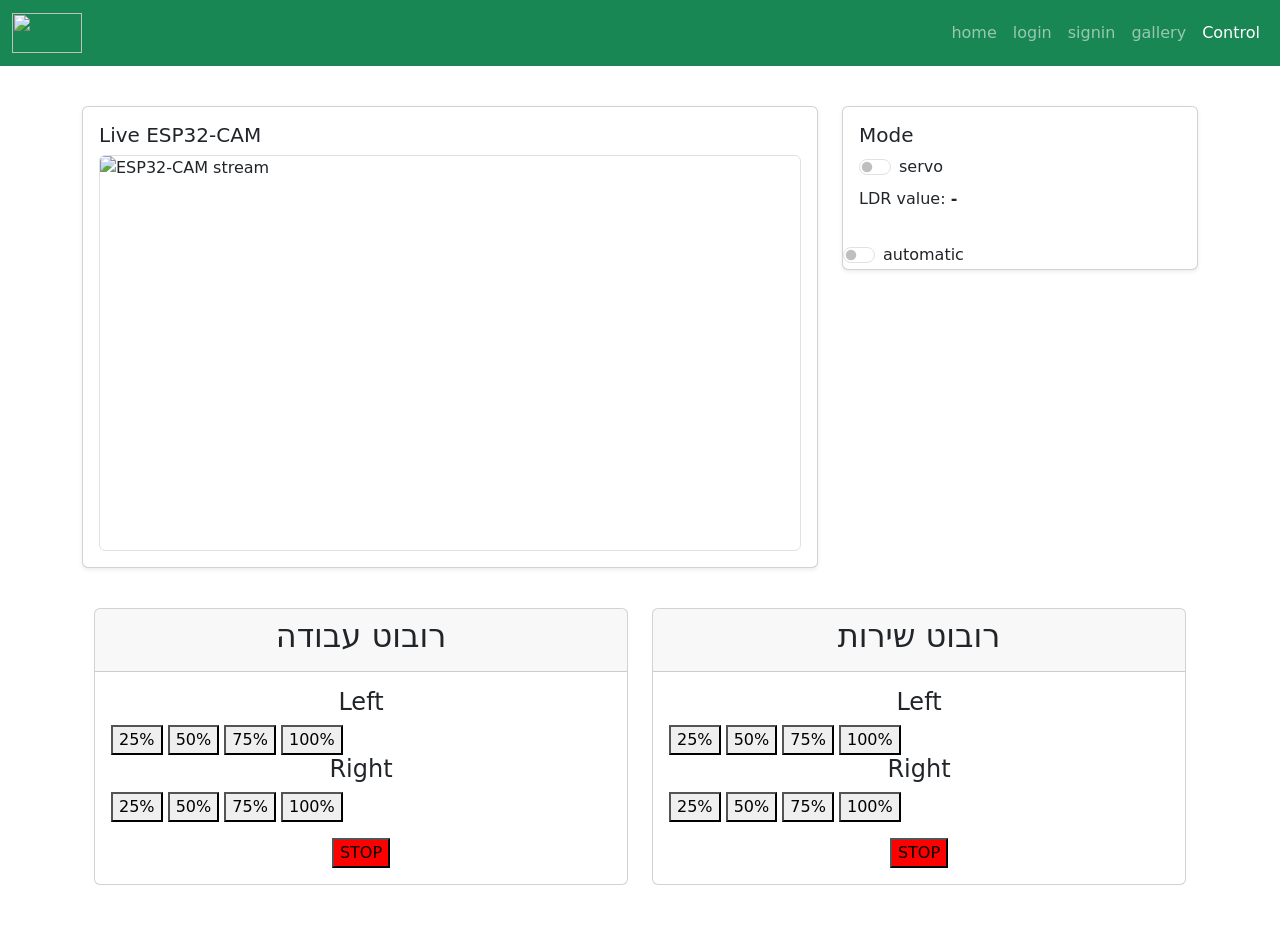
==== control.html @ 17b76ede "Add control.html for ESP32-CAM interface" ====
<!DOCTYPE html>
<html lang="en">
<head>
  <meta charset="UTF-8" />
  <meta name="viewport" content="width=device-width, initial-scale=1.0" />
  <title>Control</title>
  <link href="https://cdn.jsdelivr.net/npm/bootstrap@5.3.3/dist/css/bootstrap.min.css" rel="stylesheet" crossorigin="anonymous">
  <link href="style.css" rel="stylesheet">
</head>
<body>
        <nav class="navbar navbar-expand-lg navbar-dark bg-success">
        <div class="container-fluid">
             <a class="navbar-brand" href="#"><img src="img/agre.tech.png" alt="" width="70" height="40"></a>
                <button class="navbar-toggler" type="button" data-bs-toggle="collapse" data-bs-target="#navbarNavDropdown">
                     <span class="navbar-toggler-icon"></span>
                </button> 
           <div class="collapse navbar-collapse" id="navbarNavDropdown">
                <ul class="navbar-nav ms-auto">
                    <li class="nav-item"><a class="nav-link" href="index.html">home</a></li>
                    <li class="nav-item"><a class="nav-link" href="login.html">login</a></li>
                    <li class="nav-item"><a class="nav-link" href="signin.html">signin</a></li>
                    <li class="nav-item"><a class="nav-link" href="gallery.html">gallery</a></li>
                    <li class="nav-item"><a class="nav-link active" href="control.html">Control</a></li>
                    
                </ul>
           </div>
        </div>
    </nav>


<main class="container py-4">
    <div class="d-flex align-items-center justify-content-between mb-3">
    </div>

<div class="row g-4">
  <div class="col-lg-8">
    <div class="card shadow-sm">
      <div class="card-body">
        <h5 class="card-title">Live ESP32-CAM</h5>
        <div class="ratio ratio-16x9 border rounded overflow-hidden">
          <img id="ipcam" alt="ESP32-CAM stream" style="object-fit: contain;">
          </div>
      </div>
    </div>
  </div>

<div class="col-lg-4">
    <div class="card shadow-sm mb-4">
      <div class="card-body">
        <h5 class="card-title">Mode</h5>
        <div class="form-check form-switch">
          <input class="form-check-input" type="checkbox" id="autoSwitch" onChange="auto()"> 
          <label class="form-check-label" for="autoSwitch">servo</label>
        </div>
        <p class="mt-2 mb-0">LDR value: <strong id="ldrValue">-</strong></p>
      </div>

      <p id="lightText"></p>
      <img src="" alt="" id="lightAmount">
       <div class="form-check form-switch">
          <input class="form-check-input" type="checkbox" id="autoMatic" onChange="automatic()"> 
          <label class="form-check-label" for="autoMatic">automatic</label>
        </div>
    </div>
  </div>
</div

<p id="lightText"></p>
<img src="" alt="" id="lightAmount">

<div class="container">
  <div class="row">
    <div class="col-12 col-md-6 mb-4">
      <div class="card h-100">
        <div class="card-header text-center">
          <h2>רובוט עבודה</h2>
        </div>

        <div class="card-body">
          <div class="grid-container">
            <div class="column">
              <h4 class="text-center">Left</h4>
              <button class="btn-percent" id="2">25%</button>
              <button class="btn-percent" id="6">50%</button>
              <button class="btn-percent" id="10">75%</button>
              <button class="btn-percent" id="14">100%</button>
            </div>

            <div class="column">
              <h4 class="text-center">Right</h4>
              <button class="btn-percent" id="1">25%</button>
              <button class="btn-percent" id="5">50%</button>
              <button class="btn-percent" id="9">75%</button>
              <button class="btn-percent" id="13">100%</button>
            </div>
          </div>

          <div class="text-center mt-3">
            <button class="btn-percent" id="0" style="background-color: red;">STOP</button>
          </div>
        </div>
      </div>
    </div>


   
    <div class="col-12 col-md-6 mb-4">
      <div class="card h-100">
        <div class="card-header text-center">
          <h2>רובוט שירות</h2>
        </div>

        <div class="card-body">
          <div class="grid-container">
            <div class="column">
              <h4 class="text-center">Left</h4>
              <button class="btn-percent" id="66">25%</button>
              <button class="btn-percent" id="70">50%</button>
              <button class="btn-percent" id="74">75%</button>
              <button class="btn-percent" id="78">100%</button>
            </div>

            <div class="column">
              <h4 class="text-center">Right</h4>
              <button class="btn-percent" id="65">25%</button>
              <button class="btn-percent" id="69">50%</button>
              <button class="btn-percent" id="73">75%</button>
              <button class="btn-percent" id="77">100%</button>
            </div>

          </div>
          <div class="text-center mt-3">
            <button class="btn-percent" id="64" style="background-color: red;" >STOP</button>
          </div>
        </div>
      </div>
    </div>
  </div>
</div>


  </main>
  

  <script src="https://cdn.jsdelivr.net/npm/bootstrap@5.3.3/dist/js/bootstrap.bundle.min.js" crossorigin="anonymous"></script>
  <script src="https://www.gstatic.com/firebasejs/11.0.2/firebase-app-compat.js"></script>
  <script src="https://www.gstatic.com/firebasejs/11.0.2/firebase-auth-compat.js"></script>
  <script src="https://www.gstatic.com/firebasejs/11.0.2/firebase-database-compat.js"></script>
  <script src="js/app.js"></script>
  <script src="js/control.js"></script>
  

</body>
</html>
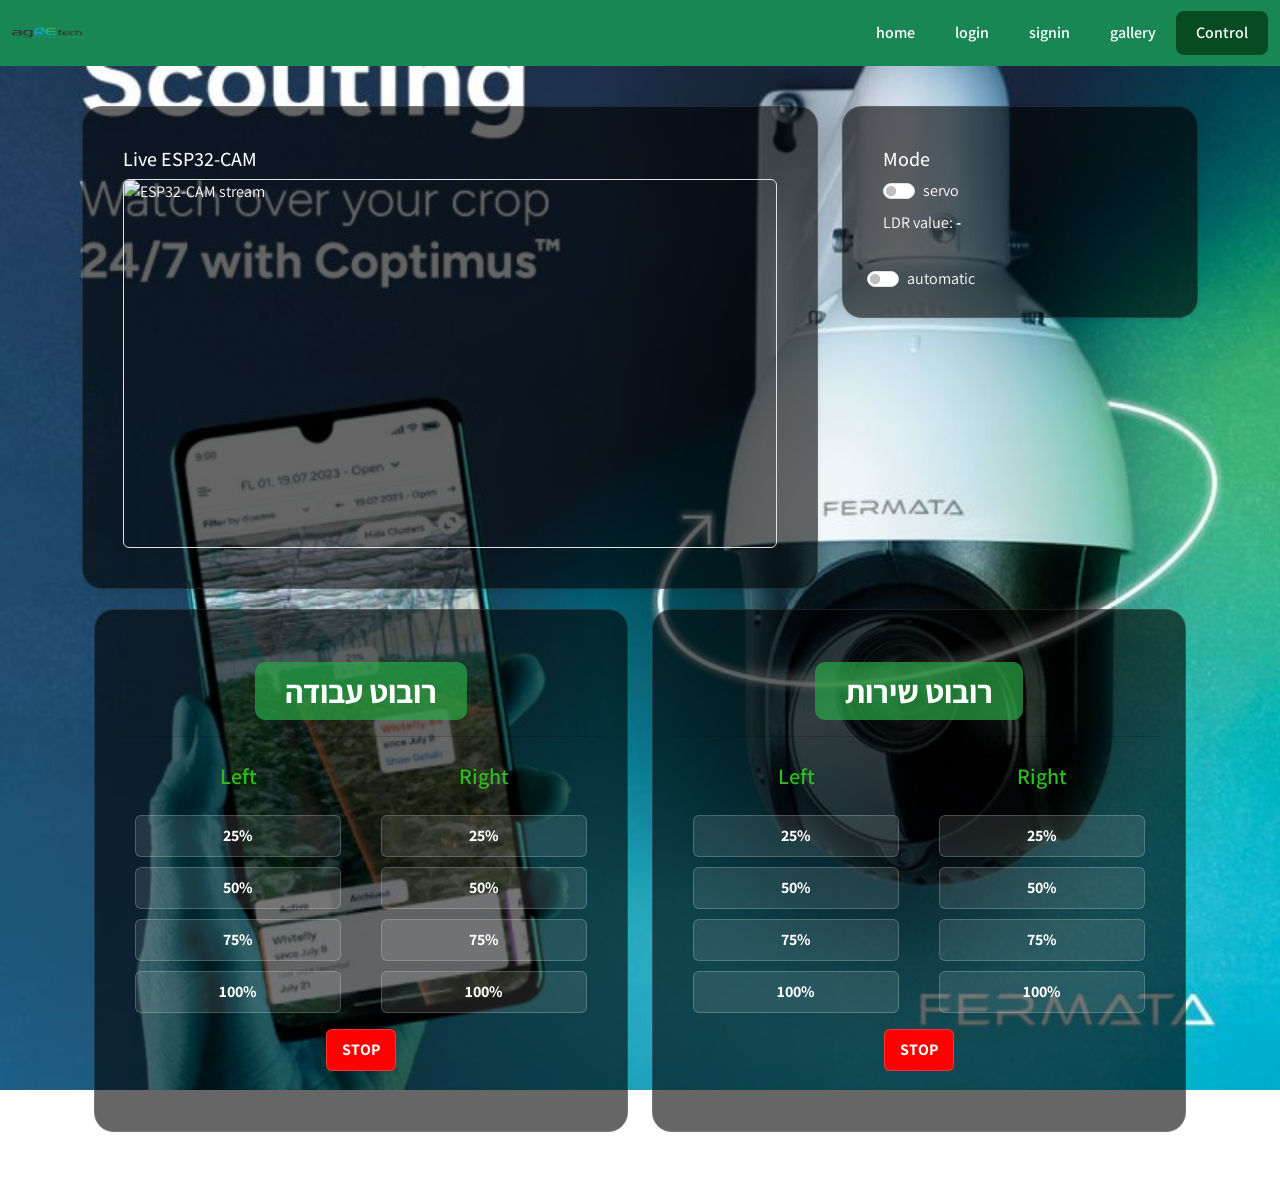
==== commit 0b965fd7: "first commit test" ====
--- a/control.html
+++ b/control.html
@@ -57,16 +57,15 @@
 
       <p id="lightText"></p>
       <img src="" alt="" id="lightAmount">
+
        <div class="form-check form-switch">
           <input class="form-check-input" type="checkbox" id="autoMatic" onChange="automatic()"> 
           <label class="form-check-label" for="autoMatic">automatic</label>
         </div>
     </div>
   </div>
-</div
+</div>
 
-<p id="lightText"></p>
-<img src="" alt="" id="lightAmount">
 
 <div class="container">
   <div class="row">
@@ -151,4 +150,4 @@
   
 
 </body>
-</html>
+</html>
--- a/style.css
+++ b/style.css
@@ -0,0 +1,120 @@
+@import url('https://fonts.googleapis.com/css2?family=Assistant:wght@300;400;700&display=swap'); /* מייבא גופן מודרני מגוגל פונטס */
+
+body {
+    background-image: url('img/2png.jpg'); /* תמונת רקע בכל עמוד באתר */
+    background-size: cover; /* פריסת התמונה על כל שטח המסך */
+    background-repeat: no-repeat; /* מניעת שכפול של התמונה */
+    background-position: center; /* מרכז את התמונה במסך */
+    background-attachment: fixed; /*  גורם לרקע להישאר קבוע בזמן גלילה בעמוד*/
+    color: white; /* צבע טקסט לבן */
+    font-family: 'Assistant', sans-serif;  /* הגדרת הגופן שייבאנו לכל האתר */
+    min-height: 100vh; /* מבטיח שהגוף יתפוס לפחות את כל גובה המסך */
+    margin: 0; /* ביטול שוליים חיצוניים של הדפדפן */
+    padding: 0; /* ביטול מרווחים פנימיים של הדפדפן */
+}
+
+h2 {
+    color:white; /* צבע טקסט לבן לכותרת */
+    background-color: rgba(40, 167, 69, 0.7); /*  h2 רקע ירוק לכותרת בגודל */
+    display: inline-block; /* גורם לרקע להיות רק בגודל הטקסט */
+    padding: 10px 30px; /* מרווח פנימי מסביב לטקסט הכותרת */
+    border-radius: 10px; /* עיגול פינות לרקע הכותרת */
+    text-align: center; /* מרכז את הטקסט בתוך התבנית */
+    font-weight: 700; /* הפיכת הטקסט למודגש  */
+    margin-top: 20px; /* מרווח מהחלק העליון */
+}
+
+.card, .showoff-card {
+    background:  rgba(0, 0, 0, 0.6); /*  רקע כהה שקוף */
+    border: 1px solid rgba(255, 255, 255, 0.1); /* מסגרת דקה מאוד ולבנה שקופה */
+    border-radius: 20px; /* עיגול פינות לכרטיס */
+    transition: transform 0.3s ease, box-shadow 0.3s ease; /* אנימציה חלקה במעבר עכבר */
+    color: white; /* צבע טקסט לבן בתוך הכרטיס */
+    padding: 1.5rem; /* מרווח פנימי בתוך הכרטיס */
+    margin-bottom: 20px; /* רווח בין כרטיס לכרטיס */
+}
+
+.card h4 {
+    text-align: center; /* מרכוז כותרת בתוך הכרטיס */
+    font-weight: 600; /* עובי גופן בינוני-גבוה */
+    font-size: 22px; /* גודל הטקסט של הכותרת */
+    color: #2ebd1e; /* צבע ירוק ספציפי לכותרת הקטנה */
+    margin-bottom: 15px; /* רווח מתחת לכותרת */
+}
+
+.gallery {
+    display: grid; /* הגדרת תצוגת רשת (Grid) */
+    grid-template-columns: repeat(auto-fit, minmax(250px, 1fr)); /* סידור אוטומטי של תמונות לפי רוחב מסך */
+    gap: 20px; /* רווח בין התמונות בגלריה */
+    padding: 20px; /* מרווח פנימי לכל הגלריה */
+}
+
+.gallery img {
+    width: 100%; /* התמונה תתפוס את כל רוחב התא שלה */
+    height: 200px; /* גובה קבוע לתמונות בגלריה */
+    object-fit: cover; /* חיתוך חכם של התמונה כדי שלא תתעוות */
+    border-radius: 15px; /* עיגול פינות לתמונות */
+    transition: transform 0.3s; /* הגדלה איטית של התמונה */
+    }
+
+.gallery img:hover { transform: scale(1.05); } /* הגדלה קלה של התמונה במעבר עכבר */
+
+.grid-container {
+    display: flex; /* סידור גמיש של עמודות השליטה */
+    justify-content: space-around; /* פיזור שווה של העמודות ברווחים */
+    gap: 40px; /* רווח גדול בין עמודות המנועים */
+    margin-top: 10px; /* רווח מלמעלה */
+}
+
+.column {
+    display: flex; /* סידור גמיש פנימי לעמודה */
+    flex-direction: column; /* סידור האלמנטים אחד מתחת לשני */
+    gap: 10px; /* רווח בין הכפתורים בתוך העמודה */
+    flex: 1; /* גורם לכל העמודות להיות ברוחב שווה */
+}
+
+.btn-percent {
+    border: 1px solid rgba(255, 255, 255, 0.2); /* מסגרת שקופה */
+    border-radius: 6px; /* עיגול פינות לכפתורי האחוזים */
+    padding: 8px 15px; /* מרווח פנימי לכפתור */
+    font-weight: bold; /* טקסט מודגש בתוך כפתור */
+    background: rgba(255, 255, 255, 0.1); /* רקע לבן שקוף מאוד */
+    color: white; /* צבע טקסט לבן */
+    cursor: pointer; /* שינוי הסמן ליד (לחיצה) */
+}
+
+.btn-percent:hover {
+  background:  #28a745; /* שינוי רקע לירוק במעבר עכבר - כשהעכבר על הכפתור */
+}
+
+.navbar-dark .navbar-nav .nav-link {
+    color: white; /* טקסט לבן בתפריט */
+    font-weight: 600; /* עובי גופן לכל תבנית */
+    padding: 10px 20px ; /* רווח בין התבניות בתפריט*/
+    transition: 0.3s ease; /* אנימציה למעבר עכבר */
+    }
+
+.navbar-dark .navbar-nav .nav-link:hover {
+    background-color: rgb(13, 80, 28); /* רקע ירוק שקוף במעבר עכבר */
+    border-radius: 8px; /* עיגול פינות  */
+}
+
+.navbar-dark .navbar-nav .nav-link.active {
+    background-color: #074b23; /* רקע ירוק מלא בתבנית שבה העמוד מופיע למשתמש */
+    border-radius: 8px; /* עיגול פינות לעמוד הפעיל */
+    }
+
+form.container {
+    background: rgba(12, 35, 20, 0.9); /* רקע ירוק כהה ושקוף לטופס */
+    padding: 25px 35px; /* מרווח פנימי בטופס */
+    border-radius: 20px; /* עיגול פינות לטופס */
+    border: 1px solid rgba(40, 167, 69, 0.3); /* מסגרת ירוקה דקה */
+    margin-top: 60px !important; /* מרווח מהתפריט העליון */
+    max-width: 380px !important; /* הגבלת רוחב הטופס שלא יהיה רחב מדי */
+}
+
+.form-control {
+    background: rgb(163, 230, 154); /* רקע לבן ירקרק לשדות הקלט */
+    border: 1px solid rgba(40, 167, 69, 0.4) ; /* מסגרת ירוקה לשדות הקלט */
+}
+
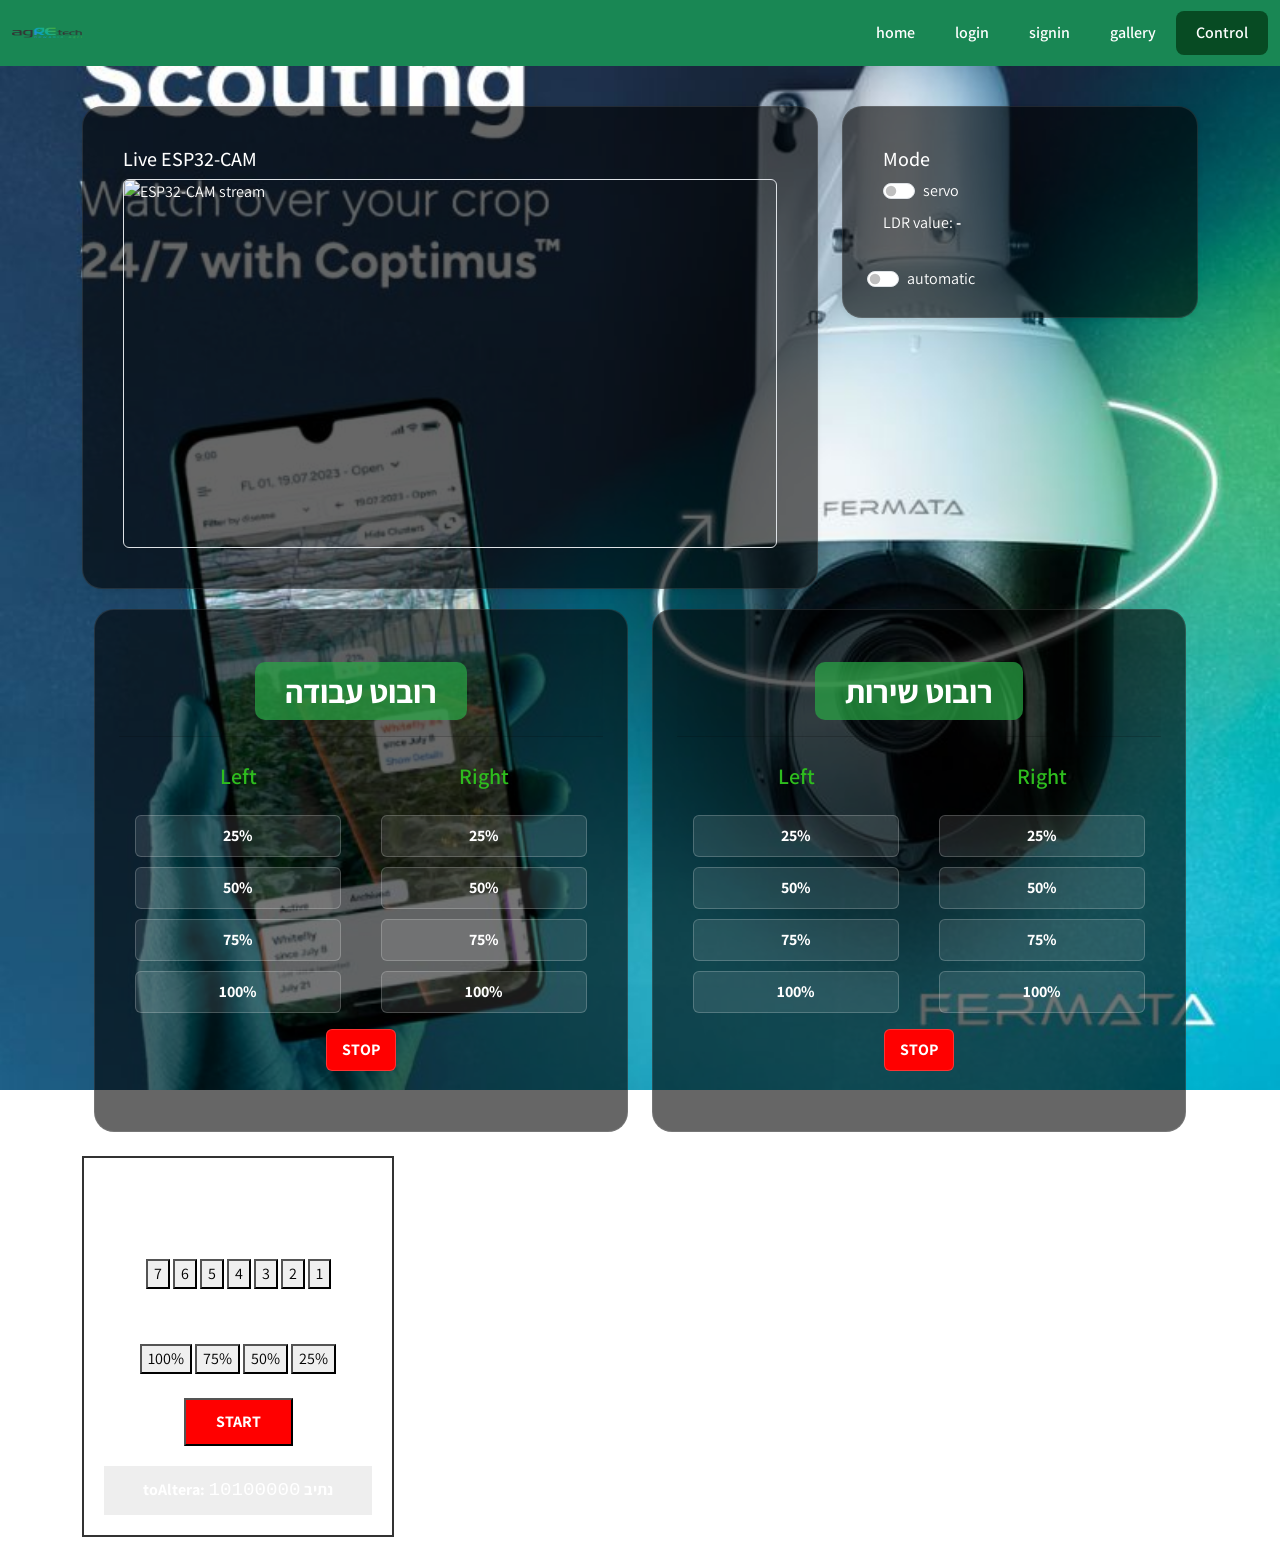
==== commit 536937ef: "control upgrade" ====
--- a/control.html
+++ b/control.html
@@ -131,9 +131,40 @@
           <div class="text-center mt-3">
             <button class="btn-percent" id="64" style="background-color: red;" >STOP</button>
           </div>
+          
         </div>
       </div>
     </div>
+    <div class="robot-panel" style="direction: rtl; border: 2px solid #333; padding: 20px; width: fit-content; text-align: center; justify-content: center;">
+    <h3>בקר רובוט - מצב אוטומטי</h3>
+    
+    <div class="section">
+        <p>בחר כמות סיבובים (1-7):</p>
+        <button type="button" onclick="updateCycles('1')">1</button>
+        <button type="button" onclick="updateCycles('2')">2</button>
+        <button type="button" onclick="updateCycles('3')">3</button>
+        <button type="button" onclick="updateCycles('4')">4</button>
+        <button type="button" onclick="updateCycles('5')">5</button>
+        <button type="button" onclick="updateCycles('6')">6</button>
+        <button type="button" onclick="updateCycles('7')">7</button>
+    </div>
+
+    <div class="section" style="margin-top: 15px;">
+        <p>בחר מהירות:</p>
+        <button type="button" onclick="updateSpeed('00')">25%</button>
+        <button type="button" onclick="updateSpeed('01')">50%</button>
+        <button type="button" onclick="updateSpeed('10')">75%</button>
+        <button type="button" onclick="updateSpeed('11')">100%</button>
+    </div>
+
+    <br>
+    <button type="button" onclick="sendToFirebase()" style="background: red; color: white; padding: 10px 30px; font-weight: bold; cursor: pointer;">START</button>
+    
+    <div style="margin-top: 20px; background: #eee; padding: 10px;">
+        <strong>נתיב toAltera:</strong>
+        <span id="bin-output" style="font-family: monospace; font-size: 1.2em;">10100000</span>
+    </div>
+</div>
   </div>
 </div>
 
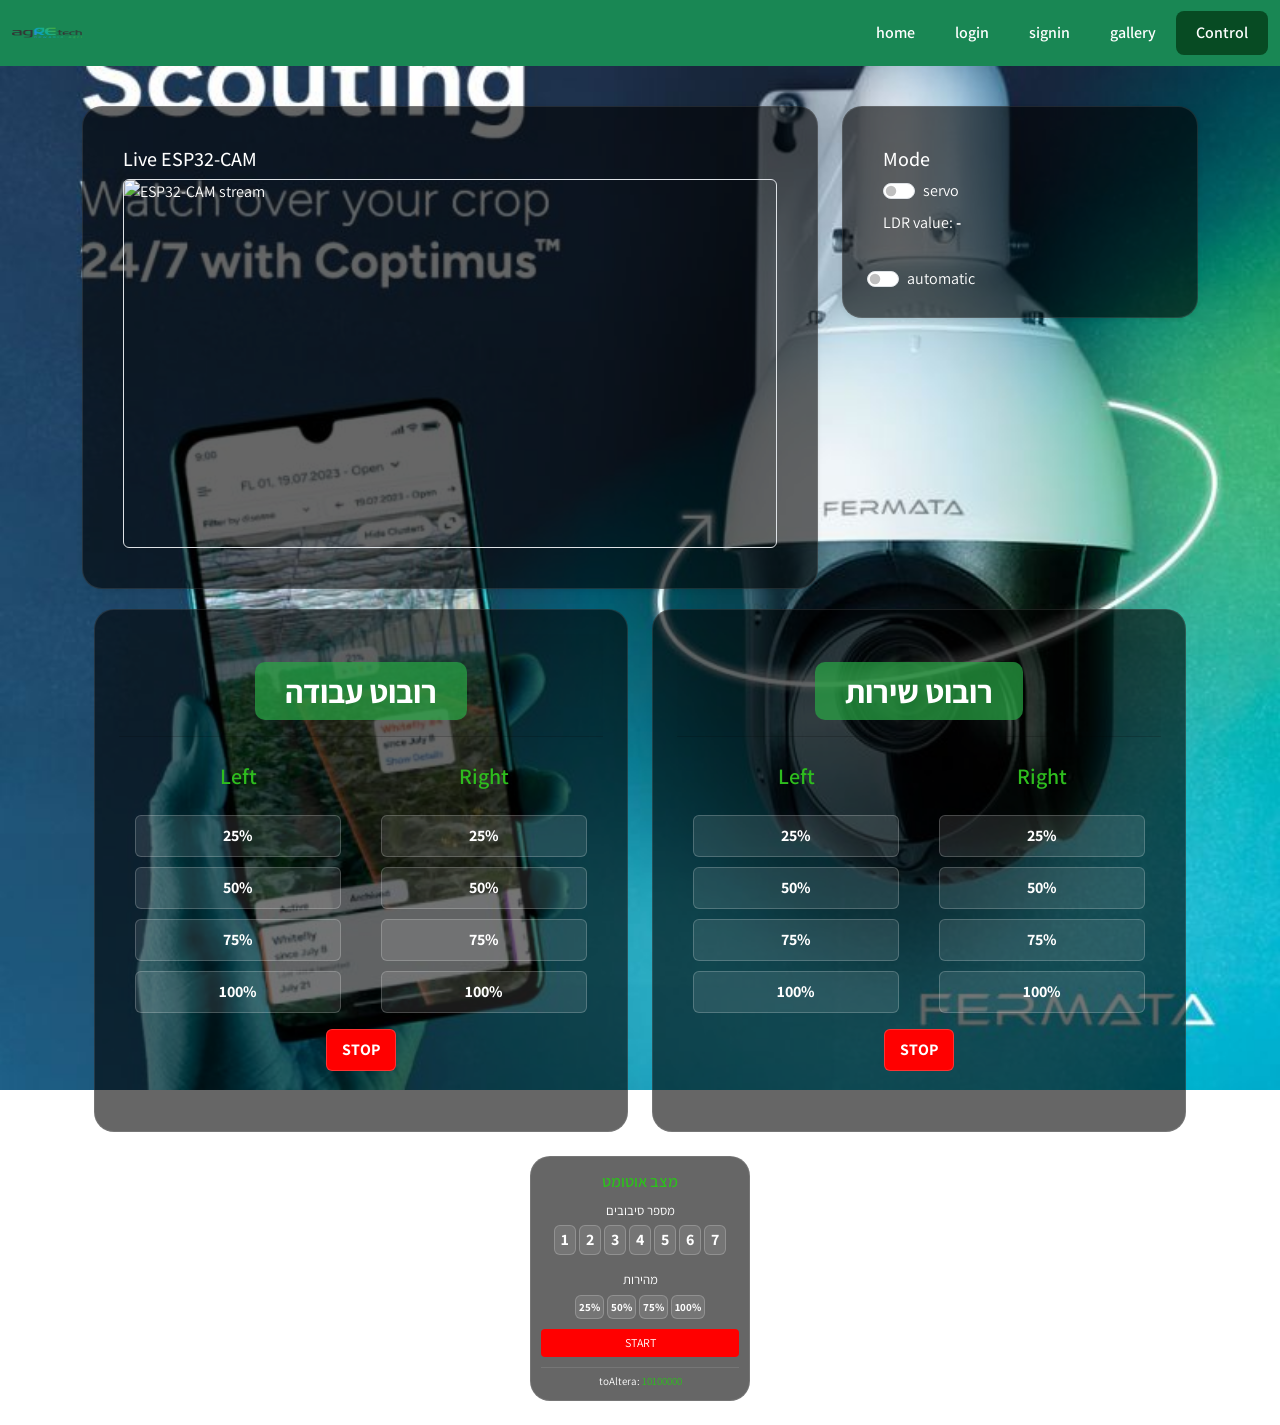
==== commit 038eda26: "control uopdate" ====
--- a/control.html
+++ b/control.html
@@ -134,40 +134,45 @@
           
         </div>
       </div>
+</div>
+<div class="card" style="width: 220px; margin: auto; padding: 10px; text-align: center;">
+    <h4 style="font-size: 16px; margin: 5px 0;">מצב אוטומט</h4>
+    
+    <div style="margin-bottom: 10px;">
+        <p style="font-size: 13px; margin: 5px;">מספר סיבובים</p>
+        <div style="display: flex; flex-wrap: wrap; justify-content: center; gap: 3px;">
+            <button type="button" class="btn-percent" onclick="updateCycles(1)" style="padding: 2px 6px;">1</button>
+            <button type="button" class="btn-percent" onclick="updateCycles(2)" style="padding: 2px 6px;">2</button>
+            <button type="button" class="btn-percent" onclick="updateCycles(3)" style="padding: 2px 6px;">3</button>
+            <button type="button" class="btn-percent" onclick="updateCycles(4)" style="padding: 2px 6px;">4</button>
+            <button type="button" class="btn-percent" onclick="updateCycles(5)" style="padding: 2px 6px;">5</button>
+            <button type="button" class="btn-percent" onclick="updateCycles(6)" style="padding: 2px 6px;">6</button>
+            <button type="button" class="btn-percent" onclick="updateCycles(7)" style="padding: 2px 6px;">7</button>
+        </div>
     </div>
-    <div class="robot-panel" style="direction: rtl; border: 2px solid #333; padding: 20px; width: fit-content; text-align: center; justify-content: center;">
-    <h3>בקר רובוט - מצב אוטומטי</h3>
-    
-    <div class="section">
-        <p>בחר כמות סיבובים (1-7):</p>
-        <button type="button" onclick="updateCycles('1')">1</button>
-        <button type="button" onclick="updateCycles('2')">2</button>
-        <button type="button" onclick="updateCycles('3')">3</button>
-        <button type="button" onclick="updateCycles('4')">4</button>
-        <button type="button" onclick="updateCycles('5')">5</button>
-        <button type="button" onclick="updateCycles('6')">6</button>
-        <button type="button" onclick="updateCycles('7')">7</button>
+    <div style="margin-bottom: 10px;">
+        <p style="font-size: 13px; margin: 5px;">מהירות</p>
+        <div style="display: flex; justify-content: center; gap: 3px;">
+            <button type="button" class="btn-percent" onclick="updateSpeed('00')" style="padding: 3px; font-size: 11px;">25%</button>
+            <button type="button" class="btn-percent" onclick="updateSpeed('01')" style="padding: 3px; font-size: 11px;">50%</button>
+            <button type="button" class="btn-percent" onclick="updateSpeed('10')" style="padding: 3px; font-size: 11px;">75%</button>
+            <button type="button" class="btn-percent" onclick="updateSpeed('11')" style="padding: 3px; font-size: 11px;">100%</button>
+        </div>
     </div>
 
-    <div class="section" style="margin-top: 15px;">
-        <p>בחר מהירות:</p>
-        <button type="button" onclick="updateSpeed('00')">25%</button>
-        <button type="button" onclick="updateSpeed('01')">50%</button>
-        <button type="button" onclick="updateSpeed('10')">75%</button>
-        <button type="button" onclick="updateSpeed('11')">100%</button>
-    </div>
-
-    <br>
-    <button type="button" onclick="sendToFirebase()" style="background: red; color: white; padding: 10px 30px; font-weight: bold; cursor: pointer;">START</button>
+    <button type="button" onclick="sendToFirebase()" style="background: red;
+    color: white; border: none; padding: 5px 15px; border-radius: 4px; 
+    cursor: pointer; font-size: 12px; width: 100%;">START</button>
     
-    <div style="margin-top: 20px; background: #eee; padding: 10px;">
-        <strong>נתיב toAltera:</strong>
-        <span id="bin-output" style="font-family: monospace; font-size: 1.2em;">10100000</span>
+    <div style="margin-top: 10px; font-size: 11px; border-top: 1px solid rgba(255,255,255,0.1); padding-top: 5px;">
+        toAltera: <span id="bin-output" style="color: #2ebd1e;">10100000</span>
     </div>
 </div>
-  </div>
-</div>
 
+
+
+
+  
 
   </main>
   
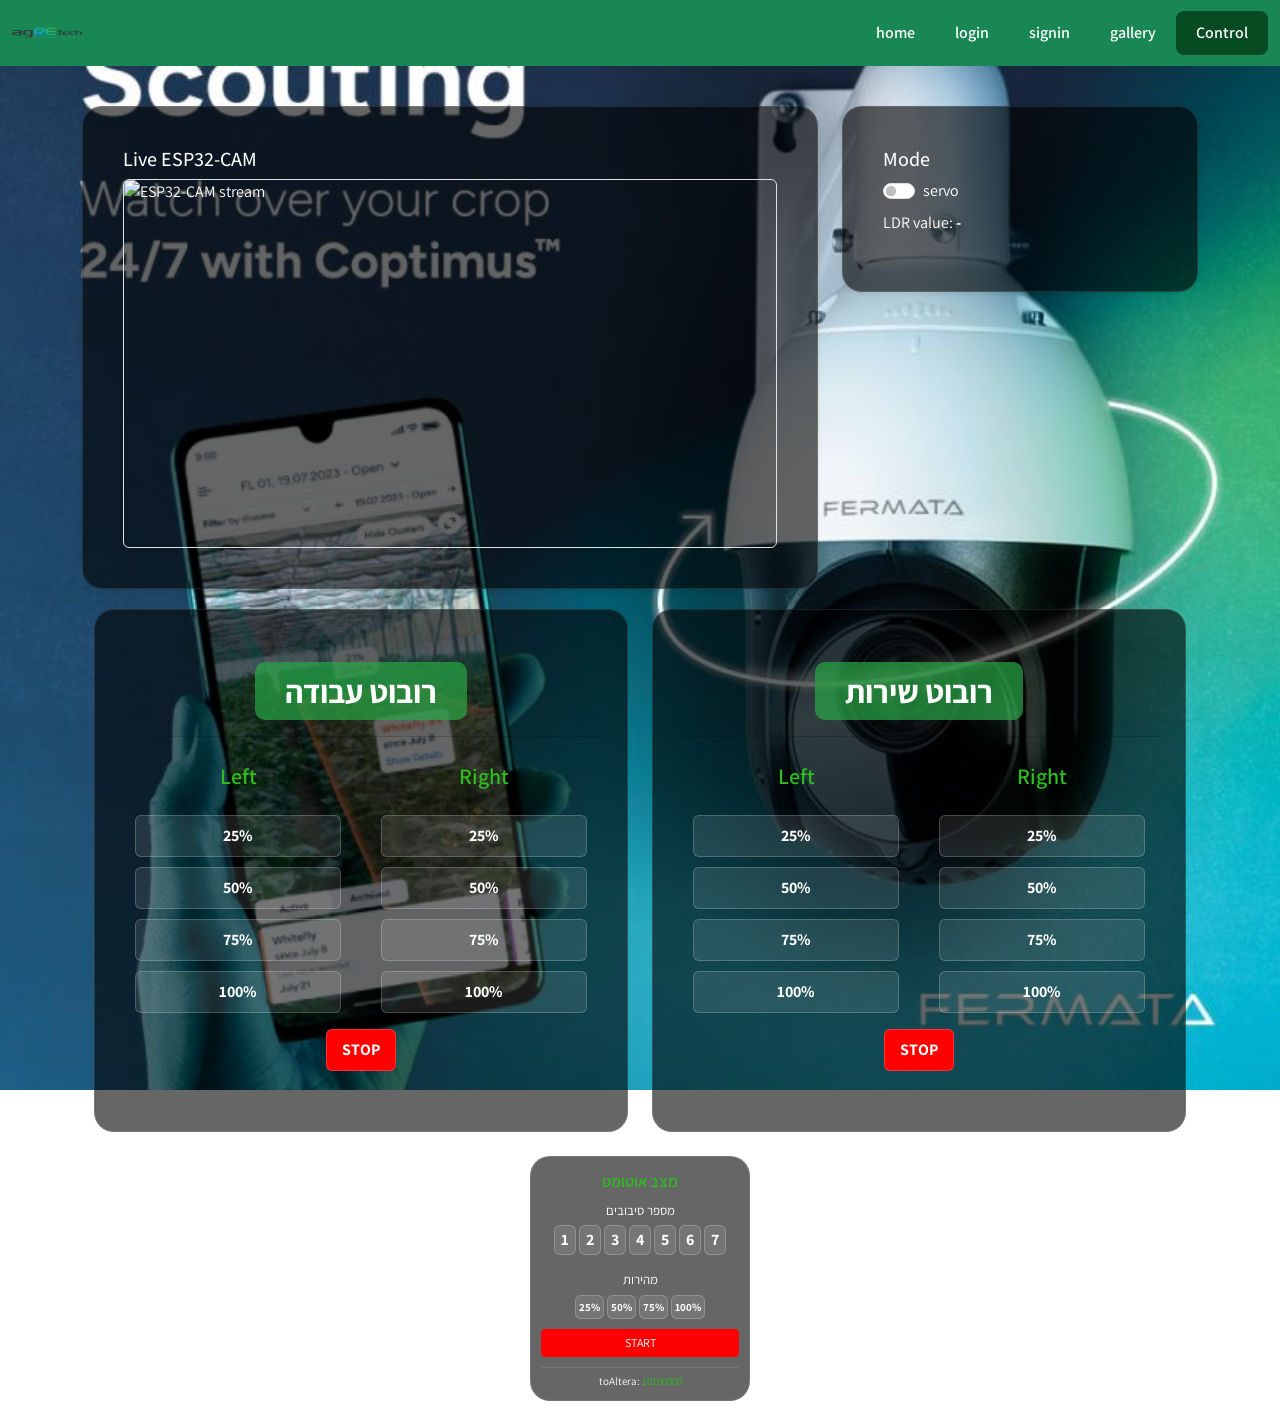
==== commit d94d5662: "control" ====
--- a/control.html
+++ b/control.html
@@ -57,11 +57,6 @@
 
       <p id="lightText"></p>
       <img src="" alt="" id="lightAmount">
-
-       <div class="form-check form-switch">
-          <input class="form-check-input" type="checkbox" id="autoMatic" onChange="automatic()"> 
-          <label class="form-check-label" for="autoMatic">automatic</label>
-        </div>
     </div>
   </div>
 </div>
